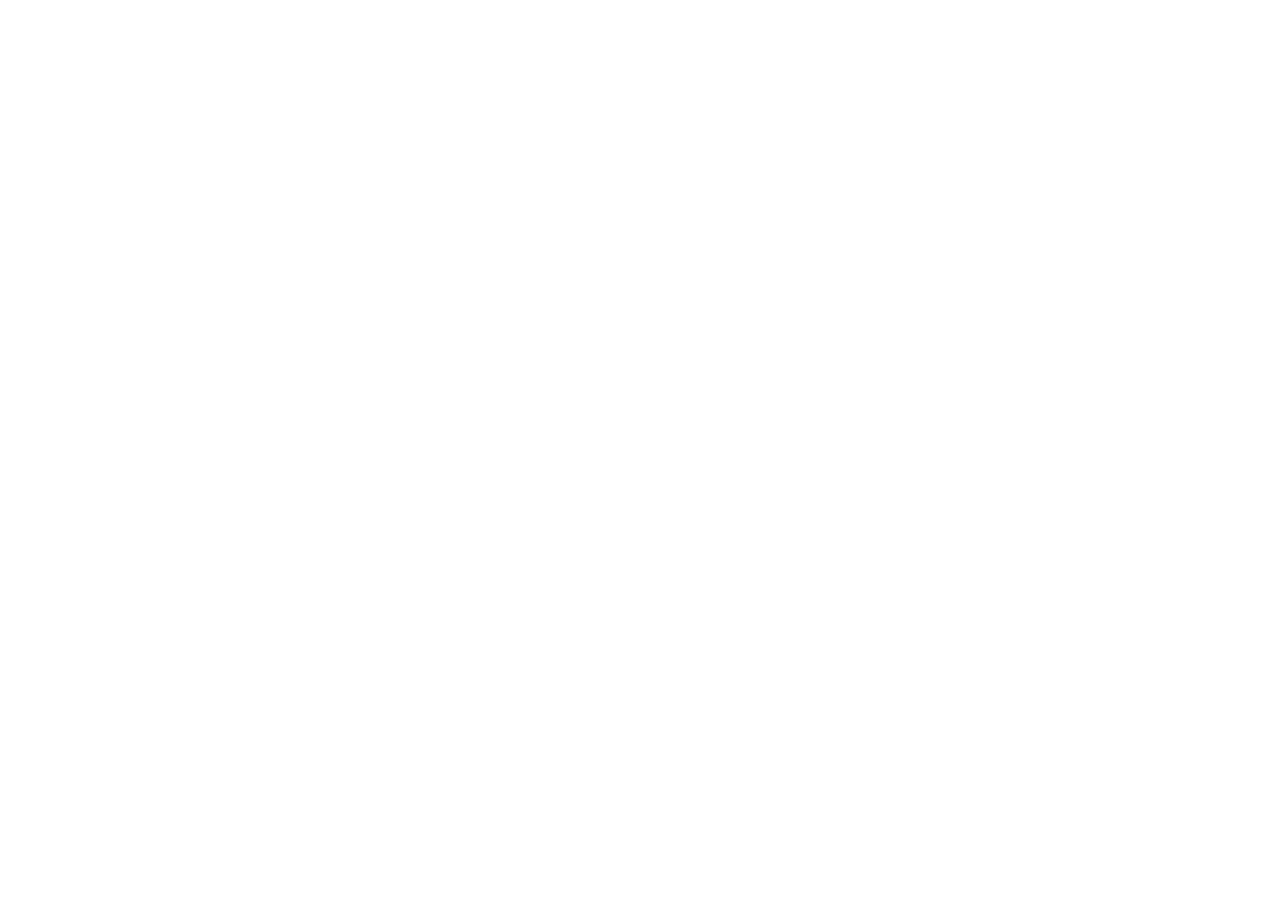
==== ss/ss.html @ ca8054b7 "面试动图" ====
<!DOCTYPE html>
<html lang="en">
<head>
    <meta charset="UTF-8">
    <meta name="viewport" content="width=device-width, initial-scale=1.0">
    <title>Document</title>
</head>
<body>
    <div>
        <img src="http://m.qpic.cn/psc?/V52IoTzW3l7adW2u1M8W1vXWlL2vXj1I/bqQfVz5yrrGYSXMvKr.cqWlSpNmwCTNnFKzLBVYlcMgZJPLX2nDEXZRUSzFUctIflBKzdpY8b7bSCdyPxea80v3zjnywkQqRmiy.5Ek7*0Q!/mnull&bo=gAIABQAAAAACB6Q!&rf=photolist&t=5" alt="">
        <img src="http://m.qpic.cn/psc?/V52IoTzW3l7adW2u1M8W1vXWlL2vXj1I/bqQfVz5yrrGYSXMvKr.cqRDJp7fxqLKXogbxB3TT9xCLIjCn0T6*Q9ivp7wj6yOcAcS7DbSTWPgvBUqLrJcDoWKv2BpBYuxbd8mIycZE3Ac!/mnull&bo=gAIABQAAAAACB6Q!&rf=photolist&t=5" alt="">
    </div>
</body>
</html>
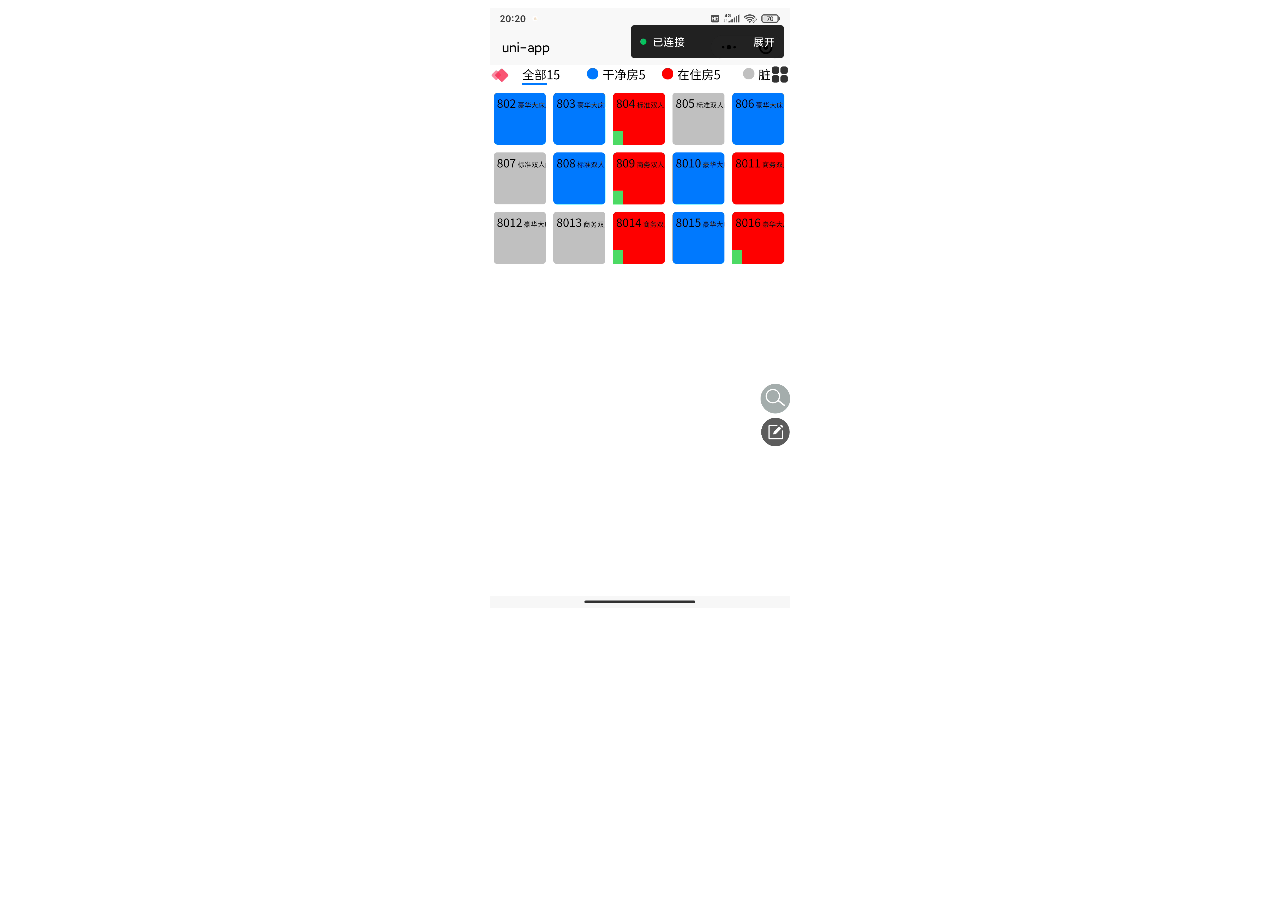
==== commit 584f6c4a: "面试题" ====
--- a/ss/ss.html
+++ b/ss/ss.html
@@ -6,9 +6,10 @@
     <title>Document</title>
 </head>
 <body>
-    <div>
-        <img src="http://m.qpic.cn/psc?/V52IoTzW3l7adW2u1M8W1vXWlL2vXj1I/bqQfVz5yrrGYSXMvKr.cqWlSpNmwCTNnFKzLBVYlcMgZJPLX2nDEXZRUSzFUctIflBKzdpY8b7bSCdyPxea80v3zjnywkQqRmiy.5Ek7*0Q!/mnull&bo=gAIABQAAAAACB6Q!&rf=photolist&t=5" alt="">
-        <img src="http://m.qpic.cn/psc?/V52IoTzW3l7adW2u1M8W1vXWlL2vXj1I/bqQfVz5yrrGYSXMvKr.cqRDJp7fxqLKXogbxB3TT9xCLIjCn0T6*Q9ivp7wj6yOcAcS7DbSTWPgvBUqLrJcDoWKv2BpBYuxbd8mIycZE3Ac!/mnull&bo=gAIABQAAAAACB6Q!&rf=photolist&t=5" alt="">
+    <div style="width: 100%;text-align: center;">
+        <video style="width: 300px;height: 600px;" src="WeChat_20201126210851.mp4" initial-time="0" autoplay="false" loop="false" muted="false" direction="0"
+            bindplay="" bindpause="" bindended="" bindtimeupdate="" bindwaiting="" binderror="">    
+        </video>  
     </div>
 </body>
 </html>